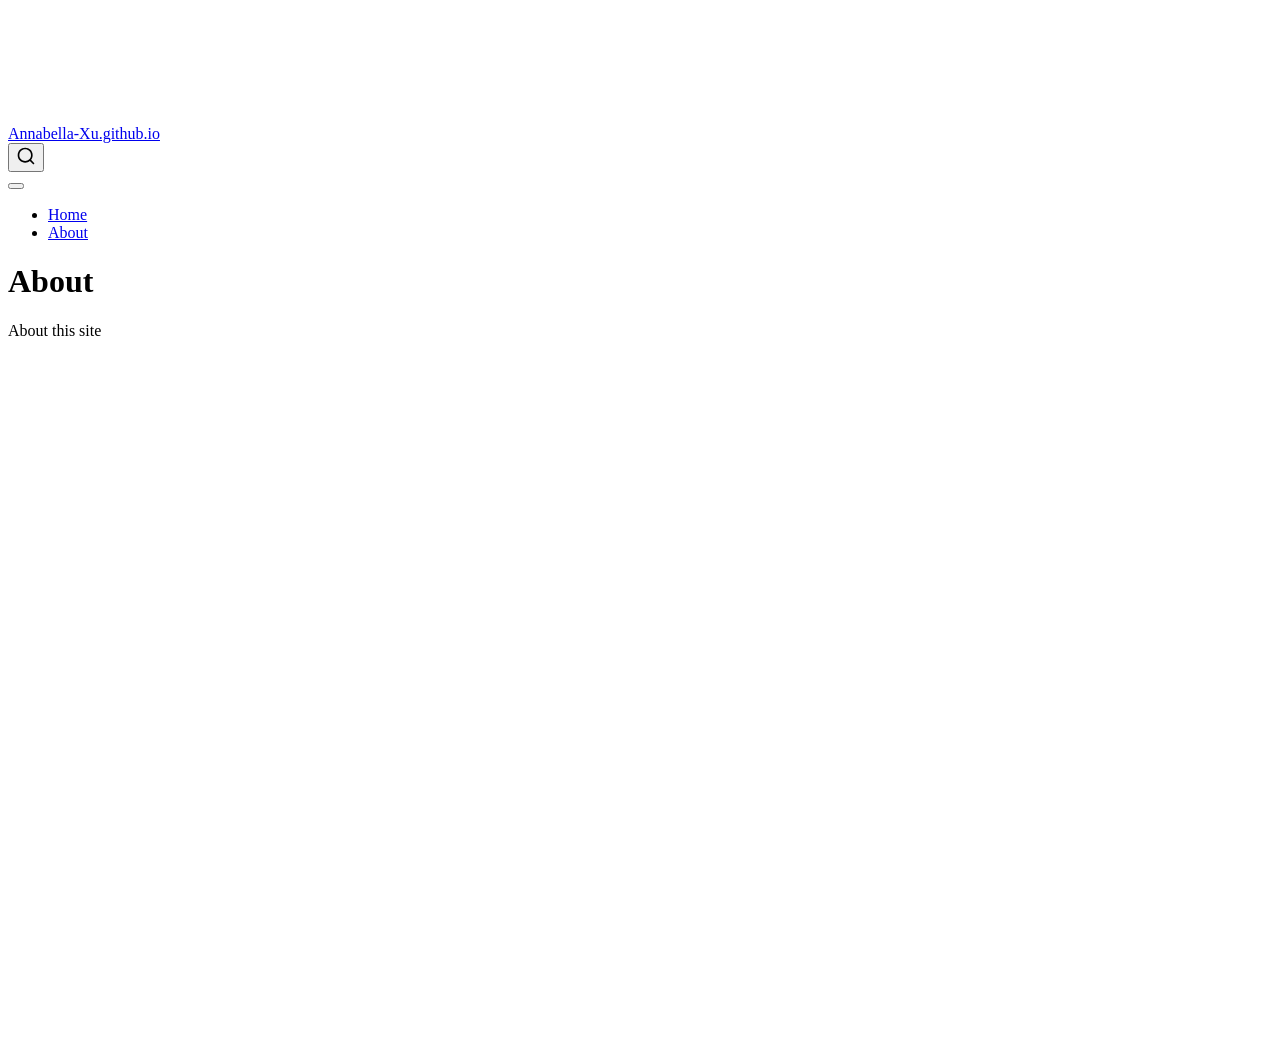
==== about.html @ e727ac93 "Built site for gh-pages" ====
<!DOCTYPE html>
<html xmlns="http://www.w3.org/1999/xhtml" lang="en" xml:lang="en"><head>

<meta charset="utf-8">
<meta name="generator" content="quarto-1.10.18">

<meta name="viewport" content="width=device-width, initial-scale=1.0, user-scalable=yes">


<title>About – Annabella-Xu.github.io</title>
<style>
/* Default styles provided by pandoc.
** See https://pandoc.org/MANUAL.html#variables-for-html for config info.
*/
span.smallcaps{font-variant: small-caps;}
div.columns{display: flex; gap: 1.5em;}
div.column{flex: auto;}
@media screen {
div.columns{gap: min(4vw, 1.5em);}
div.column{overflow-x: auto;}
}
div.hanging-indent{margin-left: 1.5em; text-indent: -1.5em;}
ul.task-list{list-style: none;}
ul.task-list li input[type="checkbox"] {
  width: 0.8em;
  margin: 0 0.8em 0.2em -1em; /* quarto-specific, see https://github.com/quarto-dev/quarto-cli/issues/4556 */ 
  vertical-align: middle;
}
</style>


<script src="site_libs/quarto-nav/quarto-nav.js"></script>
<script src="site_libs/quarto-nav/headroom.min.js"></script>
<script src="site_libs/clipboard/clipboard.min.js"></script>
<script src="site_libs/quarto-search/autocomplete.umd.js"></script>
<script src="site_libs/quarto-search/fuse.min.js"></script>
<script src="site_libs/quarto-search/quarto-search.js"></script>
<meta name="quarto:offset" content="./">
<script src="site_libs/quarto-html/quarto.js" type="module"></script>
<script src="site_libs/quarto-html/tabsets/tabsets.js" type="module"></script>
<script src="site_libs/quarto-html/popper.min.js"></script>
<script src="site_libs/quarto-html/tippy.umd.min.js"></script>
<script src="site_libs/quarto-html/anchor.min.js"></script>
<link href="site_libs/quarto-html/tippy.css" rel="stylesheet">
<link href="site_libs/quarto-html/quarto-syntax-highlighting-64a204ab8560d761af7679ceaba22944.css" rel="stylesheet" id="quarto-text-highlighting-styles">
<script src="site_libs/bootstrap/bootstrap.min.js"></script>
<link href="site_libs/bootstrap/bootstrap-icons.css" rel="stylesheet">
<link href="site_libs/bootstrap/bootstrap-445b8638c3d06994fee0907d791121c4.min.css" rel="stylesheet" append-hash="true" id="quarto-bootstrap" data-mode="light">
<script id="quarto-search-options" type="application/json">{
  "location": "navbar",
  "copy-button": false,
  "collapse-after": 3,
  "panel-placement": "end",
  "type": "overlay",
  "limit": 50,
  "keyboard-shortcut": [
    "f",
    "/",
    "s"
  ],
  "show-item-context": false,
  "language": {
    "search-no-results-text": "No results",
    "search-matching-documents-text": "matching documents",
    "search-copy-link-title": "Copy link to search",
    "search-hide-matches-text": "Hide additional matches",
    "search-more-match-text": "more match in this document",
    "search-more-matches-text": "more matches in this document",
    "search-clear-button-title": "Clear",
    "search-text-placeholder": "",
    "search-detached-cancel-button-title": "Cancel",
    "search-submit-button-title": "Submit",
    "search-label": "Search"
  }
}</script>


<link rel="stylesheet" href="styles.css">
</head>

<body class="nav-fixed quarto-light">

<div id="quarto-search-results"></div>
  <header id="quarto-header" class="headroom fixed-top">
    <nav class="navbar navbar-expand-lg " data-bs-theme="dark">
      <div class="navbar-container container-fluid">
      <div class="navbar-brand-container mx-auto">
    <a class="navbar-brand" href="./index.html">
    <span class="navbar-title">Annabella-Xu.github.io</span>
    </a>
  </div>
            <div id="quarto-search" class="" title="Search"></div>
          <button class="navbar-toggler" type="button" data-bs-toggle="collapse" data-bs-target="#navbarCollapse" aria-controls="navbarCollapse" role="menu" aria-expanded="false" aria-label="Toggle navigation" onclick="if (window.quartoToggleHeadroom) { window.quartoToggleHeadroom(); }">
  <span class="navbar-toggler-icon"></span>
</button>
          <div class="collapse navbar-collapse" id="navbarCollapse">
            <ul class="navbar-nav navbar-nav-scroll me-auto">
  <li class="nav-item">
    <a class="nav-link" href="./index.html"> 
<span class="menu-text">Home</span></a>
  </li>  
  <li class="nav-item">
    <a class="nav-link active" href="./about.html" aria-current="page"> 
<span class="menu-text">About</span></a>
  </li>  
</ul>
          </div> <!-- /navcollapse -->
            <div class="quarto-navbar-tools">
</div>
      </div> <!-- /container-fluid -->
    </nav>
</header>
<!-- content -->
<div id="quarto-content" class="quarto-container page-columns page-rows-contents page-layout-article page-navbar">
<!-- sidebar -->
<!-- margin-sidebar -->
    <div id="quarto-margin-sidebar" class="sidebar margin-sidebar zindex-bottom">
        
    </div>
<!-- main -->
<main class="content" id="quarto-document-content">

<header id="title-block-header" class="quarto-title-block default">
<div class="quarto-title">
<h1 class="title">About</h1>
</div>



<div class="quarto-title-meta">

    
  
    
  </div>
  


</header>


<p>About this site</p>



</main> <!-- /main -->
<script id="quarto-html-after-body" type="application/javascript">
  window.document.addEventListener("DOMContentLoaded", function (event) {
    const icon = "";
    const anchorJS = new window.AnchorJS();
    anchorJS.options = {
      placement: 'right',
      icon: icon
    };
    anchorJS.add('.anchored');
    const isCodeAnnotation = (el) => {
      for (const clz of el.classList) {
        if (clz.startsWith('code-annotation-')) {                     
          return true;
        }
      }
      return false;
    }
    const onCopySuccess = function(e) {
      // button target
      const button = e.trigger;
      // don't keep focus
      button.blur();
      // flash "checked"
      button.classList.add('code-copy-button-checked');
      var currentTitle = button.getAttribute("title");
      button.setAttribute("title", "Copied!");
      let tooltip;
      if (window.bootstrap) {
        button.setAttribute("data-bs-toggle", "tooltip");
        button.setAttribute("data-bs-placement", "left");
        button.setAttribute("data-bs-title", "Copied!");
        tooltip = new bootstrap.Tooltip(button, 
          { trigger: "manual", 
            customClass: "code-copy-button-tooltip",
            offset: [0, -8]});
        tooltip.show();    
      }
      setTimeout(function() {
        if (tooltip) {
          tooltip.hide();
          button.removeAttribute("data-bs-title");
          button.removeAttribute("data-bs-toggle");
          button.removeAttribute("data-bs-placement");
        }
        button.setAttribute("title", currentTitle);
        button.classList.remove('code-copy-button-checked');
      }, 1000);
      // clear code selection
      e.clearSelection();
    }
    const getTextToCopy = function(trigger) {
      const outerScaffold = trigger.parentElement.cloneNode(true);
      const codeEl = outerScaffold.querySelector('code');
      for (const childEl of codeEl.children) {
        if (isCodeAnnotation(childEl)) {
          childEl.remove();
        }
      }
      return codeEl.innerText;
    }
    const clipboard = new window.ClipboardJS('.code-copy-button:not([data-in-quarto-modal])', {
      text: getTextToCopy
    });
    clipboard.on('success', onCopySuccess);
    if (window.document.getElementById('quarto-embedded-source-code-modal')) {
      const clipboardModal = new window.ClipboardJS('.code-copy-button[data-in-quarto-modal]', {
        text: getTextToCopy,
        container: window.document.getElementById('quarto-embedded-source-code-modal')
      });
      clipboardModal.on('success', onCopySuccess);
    }
      var localhostRegex = new RegExp(/^(?:http|https):\/\/localhost\:?[0-9]*\//);
      var mailtoRegex = new RegExp(/^mailto:/);
        var filterRegex = new RegExp('/' + window.location.host + '/');
      var isInternal = (href) => {
          return filterRegex.test(href) || localhostRegex.test(href) || mailtoRegex.test(href);
      }
      // Inspect non-navigation links and adorn them if external
     var links = window.document.querySelectorAll('a[href]:not(.nav-link):not(.navbar-brand):not(.toc-action):not(.sidebar-link):not(.sidebar-item-toggle):not(.pagination-link):not(.no-external):not([aria-hidden]):not(.dropdown-item):not(.quarto-navigation-tool):not(.about-link)');
      for (var i=0; i<links.length; i++) {
        const link = links[i];
        if (!isInternal(link.href)) {
          // undo the damage that might have been done by quarto-nav.js in the case of
          // links that we want to consider external
          if (link.dataset.originalHref !== undefined) {
            link.href = link.dataset.originalHref;
          }
        }
      }
    function tippyHover(el, contentFn, onTriggerFn, onUntriggerFn) {
      const config = {
        allowHTML: true,
        maxWidth: 500,
        delay: 100,
        arrow: false,
        appendTo: function(el) {
            return el.parentElement;
        },
        interactive: true,
        interactiveBorder: 10,
        theme: 'quarto',
        placement: 'bottom-start',
      };
      if (contentFn) {
        config.content = contentFn;
      }
      if (onTriggerFn) {
        config.onTrigger = onTriggerFn;
      }
      if (onUntriggerFn) {
        config.onUntrigger = onUntriggerFn;
      }
      window.tippy(el, config); 
    }
    const noterefs = window.document.querySelectorAll('a[role="doc-noteref"]');
    for (var i=0; i<noterefs.length; i++) {
      const ref = noterefs[i];
      tippyHover(ref, function() {
        // use id or data attribute instead here
        let href = ref.getAttribute('data-footnote-href') || ref.getAttribute('href');
        try { href = new URL(href).hash; } catch {}
        const id = href.replace(/^#\/?/, "");
        const note = window.document.getElementById(id);
        if (note) {
          return note.innerHTML;
        } else {
          return "";
        }
      });
    }
    const xrefs = window.document.querySelectorAll('a.quarto-xref');
    const processXRef = (id, note) => {
      // Strip column container classes
      const stripColumnClz = (el) => {
        el.classList.remove("page-full", "page-columns");
        if (el.children) {
          for (const child of el.children) {
            stripColumnClz(child);
          }
        }
      }
      stripColumnClz(note)
      if (id === null || id.startsWith('sec-')) {
        // Special case sections, only their first couple elements
        const container = document.createElement("div");
        if (note.children && note.children.length > 2) {
          container.appendChild(note.children[0].cloneNode(true));
          for (let i = 1; i < note.children.length; i++) {
            const child = note.children[i];
            if (child.tagName === "P" && child.innerText === "") {
              continue;
            } else {
              container.appendChild(child.cloneNode(true));
              break;
            }
          }
          if (window.Quarto?.typesetMath) {
            window.Quarto.typesetMath(container);
          }
          return container.innerHTML
        } else {
          if (window.Quarto?.typesetMath) {
            window.Quarto.typesetMath(note);
          }
          return note.innerHTML;
        }
      } else {
        // Remove any anchor links if they are present
        const anchorLink = note.querySelector('a.anchorjs-link');
        if (anchorLink) {
          anchorLink.remove();
        }
        if (window.Quarto?.typesetMath) {
          window.Quarto.typesetMath(note);
        }
        if (note.classList.contains("callout")) {
          return note.outerHTML;
        } else {
          return note.innerHTML;
        }
      }
    }
    for (var i=0; i<xrefs.length; i++) {
      const xref = xrefs[i];
      tippyHover(xref, undefined, function(instance) {
        instance.disable();
        let url = xref.getAttribute('href');
        let hash = undefined; 
        if (url.startsWith('#')) {
          hash = url;
        } else {
          try { hash = new URL(url).hash; } catch {}
        }
        if (hash) {
          const id = hash.replace(/^#\/?/, "");
          const note = window.document.getElementById(id);
          if (note !== null) {
            try {
              const html = processXRef(id, note.cloneNode(true));
              instance.setContent(html);
            } finally {
              instance.enable();
              instance.show();
            }
          } else {
            // See if we can fetch this
            fetch(url.split('#')[0])
            .then(res => res.text())
            .then(html => {
              const parser = new DOMParser();
              const htmlDoc = parser.parseFromString(html, "text/html");
              const note = htmlDoc.getElementById(id);
              if (note !== null) {
                const html = processXRef(id, note);
                instance.setContent(html);
              } 
            }).finally(() => {
              instance.enable();
              instance.show();
            });
          }
        } else {
          // See if we can fetch a full url (with no hash to target)
          // This is a special case and we should probably do some content thinning / targeting
          fetch(url)
          .then(res => res.text())
          .then(html => {
            const parser = new DOMParser();
            const htmlDoc = parser.parseFromString(html, "text/html");
            const note = htmlDoc.querySelector('main.content');
            if (note !== null) {
              // This should only happen for chapter cross references
              // (since there is no id in the URL)
              // remove the first header
              if (note.children.length > 0 && note.children[0].tagName === "HEADER") {
                note.children[0].remove();
              }
              const html = processXRef(null, note);
              instance.setContent(html);
            } 
          }).finally(() => {
            instance.enable();
            instance.show();
          });
        }
      }, function(instance) {
      });
    }
        let selectedAnnoteEl;
        const selectorForAnnotation = ( cell, annotation) => {
          let cellAttr = 'data-code-cell="' + cell + '"';
          let lineAttr = 'data-code-annotation="' +  annotation + '"';
          const selector = 'span[' + cellAttr + '][' + lineAttr + ']';
          return selector;
        }
        const selectCodeLines = (annoteEl) => {
          const doc = window.document;
          const targetCell = annoteEl.getAttribute("data-target-cell");
          const targetAnnotation = annoteEl.getAttribute("data-target-annotation");
          const annoteSpan = window.document.querySelector(selectorForAnnotation(targetCell, targetAnnotation));
          const lines = annoteSpan.getAttribute("data-code-lines").split(",");
          const lineIds = lines.map((line) => {
            return targetCell + "-" + line;
          })
          let top = null;
          let height = null;
          let parent = null;
          if (lineIds.length > 0) {
              //compute the position of the single el (top and bottom and make a div)
              const el = window.document.getElementById(lineIds[0]);
              top = el.offsetTop;
              height = el.offsetHeight;
              parent = el.parentElement.parentElement;
            if (lineIds.length > 1) {
              const lastEl = window.document.getElementById(lineIds[lineIds.length - 1]);
              const bottom = lastEl.offsetTop + lastEl.offsetHeight;
              height = bottom - top;
            }
            if (top !== null && height !== null && parent !== null) {
              // cook up a div (if necessary) and position it 
              let div = window.document.getElementById("code-annotation-line-highlight");
              if (div === null) {
                div = window.document.createElement("div");
                div.setAttribute("id", "code-annotation-line-highlight");
                div.style.position = 'absolute';
                parent.appendChild(div);
              }
              div.style.top = top - 2 + "px";
              div.style.height = height + 4 + "px";
              div.style.left = 0;
              let gutterDiv = window.document.getElementById("code-annotation-line-highlight-gutter");
              if (gutterDiv === null) {
                gutterDiv = window.document.createElement("div");
                gutterDiv.setAttribute("id", "code-annotation-line-highlight-gutter");
                gutterDiv.style.position = 'absolute';
                const codeCell = window.document.getElementById(targetCell);
                const gutter = codeCell.querySelector('.code-annotation-gutter');
                gutter.appendChild(gutterDiv);
              }
              gutterDiv.style.top = top - 2 + "px";
              gutterDiv.style.height = height + 4 + "px";
            }
            selectedAnnoteEl = annoteEl;
          }
        };
        const unselectCodeLines = () => {
          const elementsIds = ["code-annotation-line-highlight", "code-annotation-line-highlight-gutter"];
          elementsIds.forEach((elId) => {
            const div = window.document.getElementById(elId);
            if (div) {
              div.remove();
            }
          });
          selectedAnnoteEl = undefined;
        };
          // Handle positioning of the toggle
      window.addEventListener(
        "resize",
        throttle(() => {
          elRect = undefined;
          if (selectedAnnoteEl) {
            selectCodeLines(selectedAnnoteEl);
          }
        }, 10)
      );
      function throttle(fn, ms) {
      let throttle = false;
      let timer;
        return (...args) => {
          if(!throttle) { // first call gets through
              fn.apply(this, args);
              throttle = true;
          } else { // all the others get throttled
              if(timer) clearTimeout(timer); // cancel #2
              timer = setTimeout(() => {
                fn.apply(this, args);
                timer = throttle = false;
              }, ms);
          }
        };
      }
        // Attach click handler to the DT
        const annoteDls = window.document.querySelectorAll('dt[data-target-cell]');
        for (const annoteDlNode of annoteDls) {
          annoteDlNode.addEventListener('click', (event) => {
            const clickedEl = event.target;
            if (clickedEl !== selectedAnnoteEl) {
              unselectCodeLines();
              const activeEl = window.document.querySelector('dt[data-target-cell].code-annotation-active');
              if (activeEl) {
                activeEl.classList.remove('code-annotation-active');
              }
              selectCodeLines(clickedEl);
              clickedEl.classList.add('code-annotation-active');
            } else {
              // Unselect the line
              unselectCodeLines();
              clickedEl.classList.remove('code-annotation-active');
            }
          });
        }
    const findCites = (el) => {
      const parentEl = el.parentElement;
      if (parentEl) {
        const cites = parentEl.dataset.cites;
        if (cites) {
          return {
            el,
            cites: cites.split(' ')
          };
        } else {
          return findCites(el.parentElement)
        }
      } else {
        return undefined;
      }
    };
    var bibliorefs = window.document.querySelectorAll('a[role="doc-biblioref"]');
    for (var i=0; i<bibliorefs.length; i++) {
      const ref = bibliorefs[i];
      const citeInfo = findCites(ref);
      if (citeInfo) {
        tippyHover(citeInfo.el, function() {
          var popup = window.document.createElement('div');
          citeInfo.cites.forEach(function(cite) {
            var citeDiv = window.document.createElement('div');
            citeDiv.classList.add('hanging-indent');
            citeDiv.classList.add('csl-entry');
            var biblioDiv = window.document.getElementById('ref-' + cite);
            if (biblioDiv) {
              citeDiv.innerHTML = biblioDiv.innerHTML;
            }
            popup.appendChild(citeDiv);
          });
          return popup.innerHTML;
        });
      }
    }
  });
  </script>
</div> <!-- /content -->




</body></html>
---- site_libs/quarto-html/tippy.css ----
.tippy-box[data-animation=fade][data-state=hidden]{opacity:0}[data-tippy-root]{max-width:calc(100vw - 10px)}.tippy-box{position:relative;background-color:#333;color:#fff;border-radius:4px;font-size:14px;line-height:1.4;white-space:normal;outline:0;transition-property:transform,visibility,opacity}.tippy-box[data-placement^=top]>.tippy-arrow{bottom:0}.tippy-box[data-placement^=top]>.tippy-arrow:before{bottom:-7px;left:0;border-width:8px 8px 0;border-top-color:initial;transform-origin:center top}.tippy-box[data-placement^=bottom]>.tippy-arrow{top:0}.tippy-box[data-placement^=bottom]>.tippy-arrow:before{top:-7px;left:0;border-width:0 8px 8px;border-bottom-color:initial;transform-origin:center bottom}.tippy-box[data-placement^=left]>.tippy-arrow{right:0}.tippy-box[data-placement^=left]>.tippy-arrow:before{border-width:8px 0 8px 8px;border-left-color:initial;right:-7px;transform-origin:center left}.tippy-box[data-placement^=right]>.tippy-arrow{left:0}.tippy-box[data-placement^=right]>.tippy-arrow:before{left:-7px;border-width:8px 8px 8px 0;border-right-color:initial;transform-origin:center right}.tippy-box[data-inertia][data-state=visible]{transition-timing-function:cubic-bezier(.54,1.5,.38,1.11)}.tippy-arrow{width:16px;height:16px;color:#333}.tippy-arrow:before{content:"";position:absolute;border-color:transparent;border-style:solid}.tippy-content{position:relative;padding:5px 9px;z-index:1}
---- site_libs/quarto-html/quarto-syntax-highlighting-64a204ab8560d761af7679ceaba22944.css ----
/* quarto syntax highlight colors */
:root {
  --quarto-hl-ot-color: #003B4F;
  --quarto-hl-at-color: #657422;
  --quarto-hl-ss-color: #20794D;
  --quarto-hl-an-color: #5E5E5E;
  --quarto-hl-fu-color: #4758AB;
  --quarto-hl-st-color: #20794D;
  --quarto-hl-cf-color: #003B4F;
  --quarto-hl-op-color: #5E5E5E;
  --quarto-hl-er-color: #AD0000;
  --quarto-hl-bn-color: #AD0000;
  --quarto-hl-al-color: #AD0000;
  --quarto-hl-va-color: #111111;
  --quarto-hl-bu-color: inherit;
  --quarto-hl-ex-color: inherit;
  --quarto-hl-pp-color: #AD0000;
  --quarto-hl-in-color: #5E5E5E;
  --quarto-hl-vs-color: #20794D;
  --quarto-hl-wa-color: #5E5E5E;
  --quarto-hl-do-color: #5E5E5E;
  --quarto-hl-im-color: #00769E;
  --quarto-hl-ch-color: #20794D;
  --quarto-hl-dt-color: #AD0000;
  --quarto-hl-fl-color: #AD0000;
  --quarto-hl-co-color: #5E5E5E;
  --quarto-hl-cv-color: #5E5E5E;
  --quarto-hl-cn-color: #8f5902;
  --quarto-hl-sc-color: #5E5E5E;
  --quarto-hl-dv-color: #AD0000;
  --quarto-hl-kw-color: #003B4F;
}

/* other quarto variables */
:root {
  --quarto-font-monospace: SFMono-Regular, Menlo, Monaco, Consolas, "Liberation Mono", "Courier New", monospace;
}

/* syntax highlight based on Pandoc's rules */
pre > code.sourceCode > span {
  color: #003B4F;
}

code.sourceCode > span {
  color: #003B4F;
}

div.sourceCode,
div.sourceCode pre.sourceCode {
  color: #003B4F;
}

/* Normal */
code span {
  color: #003B4F;
}

/* Alert */
code span.al {
  color: #AD0000;
  font-style: inherit;
}

/* Annotation */
code span.an {
  color: #5E5E5E;
  font-style: inherit;
}

/* Attribute */
code span.at {
  color: #657422;
  font-style: inherit;
}

/* BaseN */
code span.bn {
  color: #AD0000;
  font-style: inherit;
}

/* BuiltIn */
code span.bu {
  font-style: inherit;
}

/* ControlFlow */
code span.cf {
  color: #003B4F;
  font-weight: bold;
  font-style: inherit;
}

/* Char */
code span.ch {
  color: #20794D;
  font-style: inherit;
}

/* Constant */
code span.cn {
  color: #8f5902;
  font-style: inherit;
}

/* Comment */
code span.co {
  color: #5E5E5E;
  font-style: inherit;
}

/* CommentVar */
code span.cv {
  color: #5E5E5E;
  font-style: italic;
}

/* Documentation */
code span.do {
  color: #5E5E5E;
  font-style: italic;
}

/* DataType */
code span.dt {
  color: #AD0000;
  font-style: inherit;
}

/* DecVal */
code span.dv {
  color: #AD0000;
  font-style: inherit;
}

/* Error */
code span.er {
  color: #AD0000;
  font-style: inherit;
}

/* Extension */
code span.ex {
  font-style: inherit;
}

/* Float */
code span.fl {
  color: #AD0000;
  font-style: inherit;
}

/* Function */
code span.fu {
  color: #4758AB;
  font-style: inherit;
}

/* Import */
code span.im {
  color: #00769E;
  font-style: inherit;
}

/* Information */
code span.in {
  color: #5E5E5E;
  font-style: inherit;
}

/* Keyword */
code span.kw {
  color: #003B4F;
  font-weight: bold;
  font-style: inherit;
}

/* Operator */
code span.op {
  color: #5E5E5E;
  font-style: inherit;
}

/* Other */
code span.ot {
  color: #003B4F;
  font-style: inherit;
}

/* Preprocessor */
code span.pp {
  color: #AD0000;
  font-style: inherit;
}

/* SpecialChar */
code span.sc {
  color: #5E5E5E;
  font-style: inherit;
}

/* SpecialString */
code span.ss {
  color: #20794D;
  font-style: inherit;
}

/* String */
code span.st {
  color: #20794D;
  font-style: inherit;
}

/* Variable */
code span.va {
  color: #111111;
  font-style: inherit;
}

/* VerbatimString */
code span.vs {
  color: #20794D;
  font-style: inherit;
}

/* Warning */
code span.wa {
  color: #5E5E5E;
  font-style: italic;
}

.prevent-inlining {
  content: "</";
}

/*# sourceMappingURL=9d8d5bb603a83b8298b89080a598c93b.css.map */
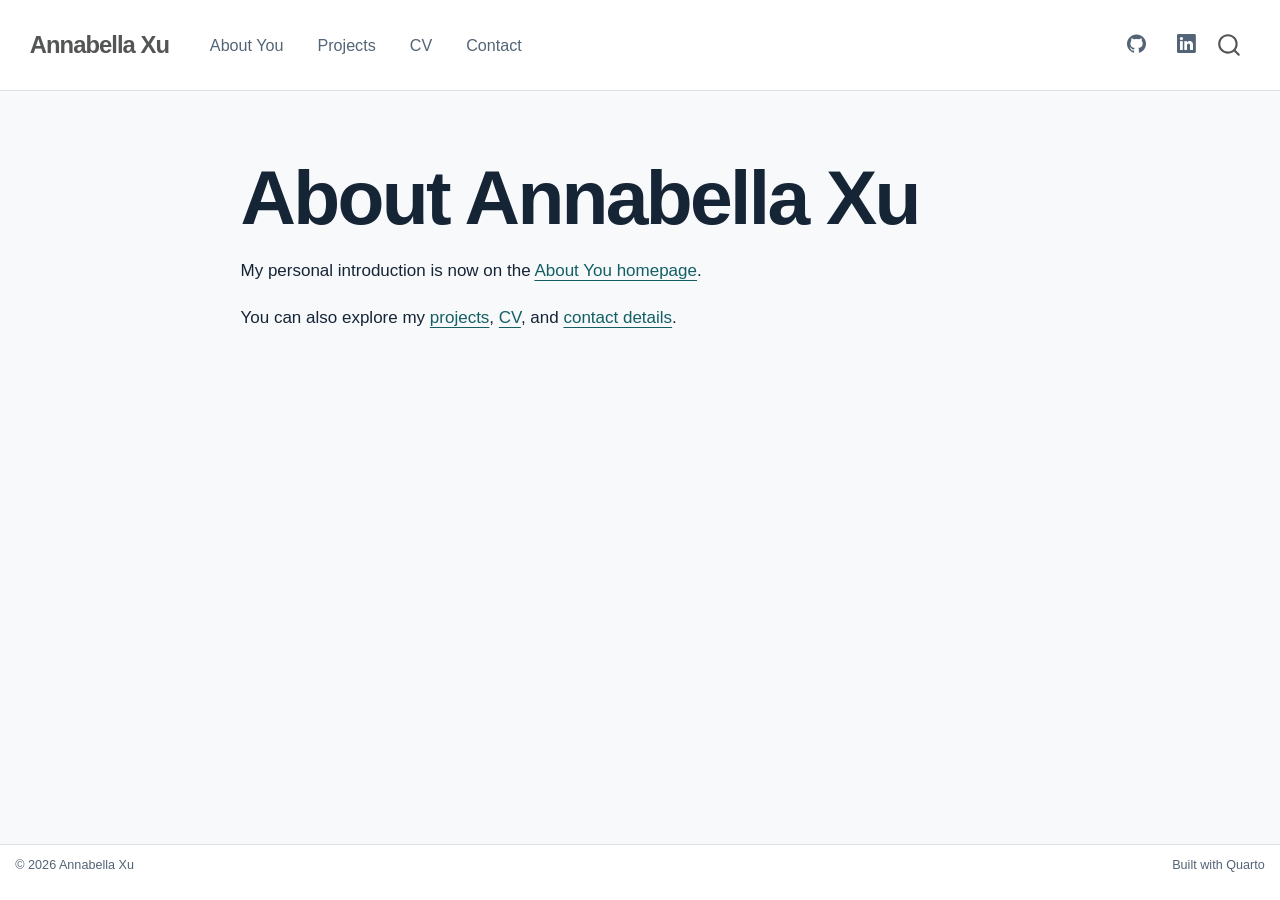
==== commit 3847edea: "Built site for gh-pages" ====
--- a/about.html
+++ b/about.html
@@ -2,12 +2,12 @@
 <html xmlns="http://www.w3.org/1999/xhtml" lang="en" xml:lang="en"><head>
 
 <meta charset="utf-8">
-<meta name="generator" content="quarto-1.10.18">
+<meta name="generator" content="quarto-1.11.9">
 
 <meta name="viewport" content="width=device-width, initial-scale=1.0, user-scalable=yes">
 
 
-<title>About – Annabella-Xu.github.io</title>
+<title>About Annabella Xu – Annabella Xu</title>
 <style>
 /* Default styles provided by pandoc.
 ** See https://pandoc.org/MANUAL.html#variables-for-html for config info.
@@ -38,14 +38,14 @@
 <meta name="quarto:offset" content="./">
 <script src="site_libs/quarto-html/quarto.js" type="module"></script>
 <script src="site_libs/quarto-html/tabsets/tabsets.js" type="module"></script>
+<script src="site_libs/quarto-html/scrollable-regions/scrollable-regions.js" type="module"></script>
 <script src="site_libs/quarto-html/popper.min.js"></script>
 <script src="site_libs/quarto-html/tippy.umd.min.js"></script>
-<script src="site_libs/quarto-html/anchor.min.js"></script>
 <link href="site_libs/quarto-html/tippy.css" rel="stylesheet">
-<link href="site_libs/quarto-html/quarto-syntax-highlighting-64a204ab8560d761af7679ceaba22944.css" rel="stylesheet" id="quarto-text-highlighting-styles">
+<link href="site_libs/quarto-html/quarto-syntax-highlighting-63b5708e65d6cd79cd7618c58d0c21e7.css" rel="stylesheet" id="quarto-text-highlighting-styles">
 <script src="site_libs/bootstrap/bootstrap.min.js"></script>
 <link href="site_libs/bootstrap/bootstrap-icons.css" rel="stylesheet">
-<link href="site_libs/bootstrap/bootstrap-445b8638c3d06994fee0907d791121c4.min.css" rel="stylesheet" append-hash="true" id="quarto-bootstrap" data-mode="light">
+<link href="site_libs/bootstrap/bootstrap-55dafd1c916ec4cb4cdcca3101f4691d.min.css" rel="stylesheet" append-hash="true" id="quarto-bootstrap" data-mode="light">
 <script id="quarto-search-options" type="application/json">{
   "location": "navbar",
   "copy-button": false,
@@ -78,35 +78,55 @@
 <link rel="stylesheet" href="styles.css">
 </head>
 
-<body class="nav-fixed quarto-light">
+<body class="nav-fixed fullcontent quarto-light"><a id="quarto-skip-link" class="visually-hidden-focusable" href="#quarto-document-content">Skip to main content</a>
 
 <div id="quarto-search-results"></div>
   <header id="quarto-header" class="headroom fixed-top">
-    <nav class="navbar navbar-expand-lg " data-bs-theme="dark">
+    <nav class="navbar navbar-expand-lg " data-bs-theme="dark" aria-label="Site">
       <div class="navbar-container container-fluid">
       <div class="navbar-brand-container mx-auto">
     <a class="navbar-brand" href="./index.html">
-    <span class="navbar-title">Annabella-Xu.github.io</span>
+    <span class="navbar-title">Annabella Xu</span>
     </a>
   </div>
-            <div id="quarto-search" class="" title="Search"></div>
-          <button class="navbar-toggler" type="button" data-bs-toggle="collapse" data-bs-target="#navbarCollapse" aria-controls="navbarCollapse" role="menu" aria-expanded="false" aria-label="Toggle navigation" onclick="if (window.quartoToggleHeadroom) { window.quartoToggleHeadroom(); }">
+          <button class="navbar-toggler" type="button" data-bs-toggle="collapse" data-bs-target="#navbarCollapse" aria-controls="navbarCollapse" aria-expanded="false" aria-label="Toggle navigation" onclick="if (window.quartoToggleHeadroom) { window.quartoToggleHeadroom(); }">
   <span class="navbar-toggler-icon"></span>
 </button>
           <div class="collapse navbar-collapse" id="navbarCollapse">
             <ul class="navbar-nav navbar-nav-scroll me-auto">
   <li class="nav-item">
     <a class="nav-link" href="./index.html"> 
-<span class="menu-text">Home</span></a>
+<span class="menu-text">About You</span></a>
   </li>  
   <li class="nav-item">
-    <a class="nav-link active" href="./about.html" aria-current="page"> 
-<span class="menu-text">About</span></a>
+    <a class="nav-link" href="./projects.html"> 
+<span class="menu-text">Projects</span></a>
+  </li>  
+  <li class="nav-item">
+    <a class="nav-link" href="./cv.html"> 
+<span class="menu-text">CV</span></a>
+  </li>  
+  <li class="nav-item">
+    <a class="nav-link" href="./contact.html"> 
+<span class="menu-text">Contact</span></a>
+  </li>  
+</ul>
+            <ul class="navbar-nav navbar-nav-scroll ms-auto">
+  <li class="nav-item compact">
+    <a class="nav-link" href="https://github.com/Annabella-Xu"> <i class="bi bi-github" role="img" aria-label="GitHub profile">
+</i> 
+<span class="menu-text"></span></a>
+  </li>  
+  <li class="nav-item compact">
+    <a class="nav-link" href="https://www.linkedin.com/in/annabella-xu-118167278/"> <i class="bi bi-linkedin" role="img" aria-label="LinkedIn profile">
+</i> 
+<span class="menu-text"></span></a>
   </li>  
 </ul>
           </div> <!-- /navcollapse -->
             <div class="quarto-navbar-tools">
 </div>
+            <div id="quarto-search" class="" title="Search"></div>
       </div> <!-- /container-fluid -->
     </nav>
 </header>
@@ -114,45 +134,27 @@
 <div id="quarto-content" class="quarto-container page-columns page-rows-contents page-layout-article page-navbar">
 <!-- sidebar -->
 <!-- margin-sidebar -->
-    <div id="quarto-margin-sidebar" class="sidebar margin-sidebar zindex-bottom">
-        
-    </div>
+    
 <!-- main -->
-<main class="content" id="quarto-document-content">
-
-<header id="title-block-header" class="quarto-title-block default">
-<div class="quarto-title">
-<h1 class="title">About</h1>
-</div>
-
-
-
-<div class="quarto-title-meta">
-
-    
-  
-    
-  </div>
-  
+<main class="content" id="quarto-document-content" tabindex="-1"><header id="title-block-header" class="quarto-title-block"><h1 class="title display-7">About Annabella Xu</h1></header>
+
+<header id="title-block-header">
 
 
 </header>
 
 
-<p>About this site</p>
-
-
+<section id="about-annabella-xu" class="level1">
+<h1>About Annabella Xu</h1>
+<p>My personal introduction is now on the <a href="./index.html">About You homepage</a>.</p>
+<p>You can also explore my <a href="./projects.html">projects</a>, <a href="./cv.html">CV</a>, and <a href="./contact.html">contact details</a>.</p>
+
+
+</section>
 
 </main> <!-- /main -->
 <script id="quarto-html-after-body" type="application/javascript">
   window.document.addEventListener("DOMContentLoaded", function (event) {
-    const icon = "";
-    const anchorJS = new window.AnchorJS();
-    anchorJS.options = {
-      placement: 'right',
-      icon: icon
-    };
-    anchorJS.add('.anchored');
     const isCodeAnnotation = (el) => {
       for (const clz of el.classList) {
         if (clz.startsWith('code-annotation-')) {                     
@@ -217,12 +219,31 @@
     }
       var localhostRegex = new RegExp(/^(?:http|https):\/\/localhost\:?[0-9]*\//);
       var mailtoRegex = new RegExp(/^mailto:/);
-        var filterRegex = new RegExp('/' + window.location.host + '/');
+        var filterRegex = new RegExp("https:\/\/Annabella-Xu\.github\.io");
+      const newWindowLabel = "(opens in a new tab)";
+      const newWindowNoteId = "quarto-ext-newwindow-label";
+      // Links reference one hidden label through aria-describedby, so the
+      // announcement never changes their accessible name.
+      var describeNewWindow = (link) => {
+        if (!window.document.getElementById(newWindowNoteId)) {
+          var newWindowNote = window.document.createElement("span");
+          newWindowNote.id = newWindowNoteId;
+          newWindowNote.hidden = true;
+          newWindowNote.textContent = newWindowLabel;
+          window.document.body.appendChild(newWindowNote);
+        }
+        var describedBy = (link.getAttribute("aria-describedby") || "").split(/\s+/).filter(Boolean);
+        if (!describedBy.includes(newWindowNoteId)) {
+          describedBy.push(newWindowNoteId);
+          link.setAttribute("aria-describedby", describedBy.join(" "));
+        }
+      }
       var isInternal = (href) => {
           return filterRegex.test(href) || localhostRegex.test(href) || mailtoRegex.test(href);
       }
       // Inspect non-navigation links and adorn them if external
-     var links = window.document.querySelectorAll('a[href]:not(.nav-link):not(.navbar-brand):not(.toc-action):not(.sidebar-link):not(.sidebar-item-toggle):not(.pagination-link):not(.no-external):not([aria-hidden]):not(.dropdown-item):not(.quarto-navigation-tool):not(.about-link)');
+      window.quartoDecorateExternalLinks = function (root) {
+     var links = (root || window.document).querySelectorAll('a[href]:not(.nav-link):not(.navbar-brand):not(.toc-action):not(.sidebar-link):not(.sidebar-item-toggle):not(.pagination-link):not(.no-external):not([aria-hidden]):not(.dropdown-item):not(.quarto-navigation-tool):not(.about-link)');
       for (var i=0; i<links.length; i++) {
         const link = links[i];
         if (!isInternal(link.href)) {
@@ -231,8 +252,75 @@
           if (link.dataset.originalHref !== undefined) {
             link.href = link.dataset.originalHref;
           }
-        }
-      }
+            // target, if specified
+            link.setAttribute("target", "_blank");
+            if (link.getAttribute("rel") === null) {
+              link.setAttribute("rel", "noopener");
+            }
+            describeNewWindow(link);
+          if (!link.classList.contains('no-external-icon')) {
+          }
+        }
+      }
+      };
+      window.quartoDecorateExternalLinks(window.document);
+    // Esc closes the popup (WCAG 1.4.13) and focus leaving both trigger and
+    // popup closes it (WCAG 2.4.11); tippy handles neither for interactive popups.
+    const hideOnEscAndFocusOut = {
+      name: 'hideOnEscAndFocusOut',
+      defaultValue: true,
+      fn(instance) {
+        const dismiss = () => {
+          // A show scheduled by the trigger delay would otherwise reopen it
+          instance.clearDelayTimeouts();
+          instance.hide();
+        };
+        const onKeyDown = (event) => {
+          if (event.key !== 'Escape') {
+            return;
+          }
+          // Keep Esc from also reaching page handlers (e.g. reveal.js overview),
+          // except an open reveal.js slide menu, which Esc should close too.
+          // The menu handles keys only when its keyboard option is on.
+          const menuHandlesEsc = window.Reveal?.getPlugin?.('menu')?.isOpen() &&
+            window.Reveal.getConfig().menu?.keyboard !== false;
+          if (!menuHandlesEsc) {
+            event.stopPropagation();
+          }
+          if (instance.popper.contains(window.document.activeElement)) {
+            // Disabled while refocusing so the focus trigger does not reopen it
+            instance.disable();
+            instance.reference.focus();
+            instance.enable();
+          }
+          dismiss();
+        };
+        const onFocusOut = (event) => {
+          const target = event.relatedTarget;
+          if (target && !instance.reference.contains(target) &&
+              !instance.popper.contains(target)) {
+            dismiss();
+          }
+        };
+        // On the trigger too: a click trigger (code-annotations: select) has no
+        // blur handling. Attached for the instance's lifetime so leaving the
+        // trigger also cancels a show still pending on the trigger delay.
+        instance.reference.addEventListener('focusout', onFocusOut);
+        return {
+          onShow() {
+            window.document.addEventListener('keydown', onKeyDown, true);
+            instance.popper.addEventListener('focusout', onFocusOut);
+          },
+          onHide() {
+            window.document.removeEventListener('keydown', onKeyDown, true);
+            instance.popper.removeEventListener('focusout', onFocusOut);
+          },
+          onDestroy() {
+            instance.reference.removeEventListener('focusout', onFocusOut);
+          },
+        };
+      },
+    };
     function tippyHover(el, contentFn, onTriggerFn, onUntriggerFn) {
       const config = {
         allowHTML: true,
@@ -246,6 +334,7 @@
         interactiveBorder: 10,
         theme: 'quarto',
         placement: 'bottom-start',
+        plugins: [hideOnEscAndFocusOut],
       };
       if (contentFn) {
         config.content = contentFn;
@@ -408,44 +497,54 @@
           const lineIds = lines.map((line) => {
             return targetCell + "-" + line;
           })
-          let top = null;
-          let height = null;
-          let parent = null;
+          // Each band is positioned against its own containing block, which is
+          // not the offsetParent of the lines, so place it from client rects.
+          const placeBand = (band, firstEl, lastEl, codeBlock) => {
+            const container = band.offsetParent;
+            if (container === null) {
+              return;
+            }
+            const containerRect = container.getBoundingClientRect();
+            // Reveal.js scales slides with a transform, so convert client
+            // pixels back to the CSS pixels of the container.
+            const scale = containerRect.height / container.offsetHeight || 1;
+            const firstRect = firstEl.getBoundingClientRect();
+            const lastRect = lastEl.getBoundingClientRect();
+            const top = (firstRect.top - containerRect.top) / scale - container.clientTop + container.scrollTop;
+            const height = (lastRect.bottom - firstRect.top) / scale;
+            band.style.top = top - 2 + "px";
+            band.style.height = height + 4 + "px";
+            if (codeBlock) {
+              // Without the copy button wrapper, the containing block is wider
+              // than the code block, so span the code block explicitly.
+              const blockRect = codeBlock.getBoundingClientRect();
+              band.style.left = (blockRect.left - containerRect.left) / scale - container.clientLeft + container.scrollLeft + "px";
+              band.style.width = blockRect.width / scale + "px";
+            }
+          };
           if (lineIds.length > 0) {
-              //compute the position of the single el (top and bottom and make a div)
-              const el = window.document.getElementById(lineIds[0]);
-              top = el.offsetTop;
-              height = el.offsetHeight;
-              parent = el.parentElement.parentElement;
-            if (lineIds.length > 1) {
-              const lastEl = window.document.getElementById(lineIds[lineIds.length - 1]);
-              const bottom = lastEl.offsetTop + lastEl.offsetHeight;
-              height = bottom - top;
-            }
-            if (top !== null && height !== null && parent !== null) {
-              // cook up a div (if necessary) and position it 
-              let div = window.document.getElementById("code-annotation-line-highlight");
-              if (div === null) {
-                div = window.document.createElement("div");
-                div.setAttribute("id", "code-annotation-line-highlight");
-                div.style.position = 'absolute';
-                parent.appendChild(div);
-              }
-              div.style.top = top - 2 + "px";
-              div.style.height = height + 4 + "px";
-              div.style.left = 0;
-              let gutterDiv = window.document.getElementById("code-annotation-line-highlight-gutter");
-              if (gutterDiv === null) {
-                gutterDiv = window.document.createElement("div");
-                gutterDiv.setAttribute("id", "code-annotation-line-highlight-gutter");
-                gutterDiv.style.position = 'absolute';
-                const codeCell = window.document.getElementById(targetCell);
-                const gutter = codeCell.querySelector('.code-annotation-gutter');
-                gutter.appendChild(gutterDiv);
-              }
-              gutterDiv.style.top = top - 2 + "px";
-              gutterDiv.style.height = height + 4 + "px";
-            }
+            const el = window.document.getElementById(lineIds[0]);
+            const lastEl = window.document.getElementById(lineIds[lineIds.length - 1]);
+            const parent = el.parentElement.parentElement;
+            // cook up a div (if necessary) and position it
+            let div = window.document.getElementById("code-annotation-line-highlight");
+            if (div === null) {
+              div = window.document.createElement("div");
+              div.setAttribute("id", "code-annotation-line-highlight");
+              div.style.position = 'absolute';
+              parent.appendChild(div);
+            }
+            placeBand(div, el, lastEl, parent.closest("div.sourceCode") || parent);
+            let gutterDiv = window.document.getElementById("code-annotation-line-highlight-gutter");
+            if (gutterDiv === null) {
+              gutterDiv = window.document.createElement("div");
+              gutterDiv.setAttribute("id", "code-annotation-line-highlight-gutter");
+              gutterDiv.style.position = 'absolute';
+              const codeCell = window.document.getElementById(targetCell);
+              const gutter = codeCell.querySelector('.code-annotation-gutter');
+              gutter.appendChild(gutterDiv);
+            }
+            placeBand(gutterDiv, el, lastEl);
             selectedAnnoteEl = annoteEl;
           }
         };
@@ -544,7 +643,23 @@
     }
   });
   </script>
+  <script type="application/javascript">
+  window.quartoScrollableRegionsLabels = {"code":"Scrollable code","output":"Scrollable output"};
+  </script>
 </div> <!-- /content -->
+<footer class="footer">
+  <div class="nav-footer">
+    <div class="nav-footer-left">
+<p>© 2026 Annabella Xu</p>
+</div>   
+    <div class="nav-footer-center">
+      &nbsp;
+    </div>
+    <div class="nav-footer-right">
+<p>Built with Quarto</p>
+</div>
+  </div>
+</footer>
 
 
 
--- a/site_libs/quarto-html/quarto-syntax-highlighting-63b5708e65d6cd79cd7618c58d0c21e7.css
+++ b/site_libs/quarto-html/quarto-syntax-highlighting-63b5708e65d6cd79cd7618c58d0c21e7.css
@@ -0,0 +1,236 @@
+/* quarto syntax highlight colors */
+:root {
+  --quarto-hl-ot-color: #003B4F;
+  --quarto-hl-at-color: #657422;
+  --quarto-hl-ss-color: #20794D;
+  --quarto-hl-an-color: #5E5E5E;
+  --quarto-hl-fu-color: #4758AB;
+  --quarto-hl-st-color: #20794D;
+  --quarto-hl-cf-color: #003B4F;
+  --quarto-hl-op-color: #5E5E5E;
+  --quarto-hl-er-color: #AD0000;
+  --quarto-hl-bn-color: #AD0000;
+  --quarto-hl-al-color: #AD0000;
+  --quarto-hl-va-color: #111111;
+  --quarto-hl-bu-color: inherit;
+  --quarto-hl-ex-color: inherit;
+  --quarto-hl-pp-color: #AD0000;
+  --quarto-hl-in-color: #5E5E5E;
+  --quarto-hl-vs-color: #20794D;
+  --quarto-hl-wa-color: #5E5E5E;
+  --quarto-hl-do-color: #5E5E5E;
+  --quarto-hl-im-color: #00769E;
+  --quarto-hl-ch-color: #20794D;
+  --quarto-hl-dt-color: #AD0000;
+  --quarto-hl-fl-color: #AD0000;
+  --quarto-hl-co-color: #5E5E5E;
+  --quarto-hl-cv-color: #5E5E5E;
+  --quarto-hl-cn-color: #8f5902;
+  --quarto-hl-sc-color: #5E5E5E;
+  --quarto-hl-dv-color: #AD0000;
+  --quarto-hl-kw-color: #003B4F;
+}
+
+/* other quarto variables */
+:root {
+  --quarto-font-monospace: SFMono-Regular, Menlo, Monaco, Consolas, "Liberation Mono", "Courier New", monospace;
+}
+
+/* syntax highlight based on Pandoc's rules */
+pre > code.sourceCode > span {
+  color: #003B4F;
+}
+
+code.sourceCode > span {
+  color: #003B4F;
+}
+
+div.sourceCode,
+div.sourceCode pre.sourceCode {
+  color: #003B4F;
+}
+
+/* Normal */
+code span {
+  color: #003B4F;
+}
+
+/* Alert */
+code span.al {
+  color: #AD0000;
+  font-style: inherit;
+}
+
+/* Annotation */
+code span.an {
+  color: #5E5E5E;
+  font-style: inherit;
+}
+
+/* Attribute */
+code span.at {
+  color: #657422;
+  font-style: inherit;
+}
+
+/* BaseN */
+code span.bn {
+  color: #AD0000;
+  font-style: inherit;
+}
+
+/* BuiltIn */
+code span.bu {
+  font-style: inherit;
+}
+
+/* ControlFlow */
+code span.cf {
+  color: #003B4F;
+  font-weight: bold;
+  font-style: inherit;
+}
+
+/* Char */
+code span.ch {
+  color: #20794D;
+  font-style: inherit;
+}
+
+/* Constant */
+code span.cn {
+  color: #8f5902;
+  font-style: inherit;
+}
+
+/* Comment */
+code span.co {
+  color: #5E5E5E;
+  font-style: inherit;
+}
+
+/* CommentVar */
+code span.cv {
+  color: #5E5E5E;
+  font-style: italic;
+}
+
+/* Documentation */
+code span.do {
+  color: #5E5E5E;
+  font-style: italic;
+}
+
+/* DataType */
+code span.dt {
+  color: #AD0000;
+  font-style: inherit;
+}
+
+/* DecVal */
+code span.dv {
+  color: #AD0000;
+  font-style: inherit;
+}
+
+/* Error */
+code span.er {
+  color: #AD0000;
+  font-style: inherit;
+}
+
+/* Extension */
+code span.ex {
+  font-style: inherit;
+}
+
+/* Float */
+code span.fl {
+  color: #AD0000;
+  font-style: inherit;
+}
+
+/* Function */
+code span.fu {
+  color: #4758AB;
+  font-style: inherit;
+}
+
+/* Import */
+code span.im {
+  color: #00769E;
+  font-style: inherit;
+}
+
+/* Information */
+code span.in {
+  color: #5E5E5E;
+  font-style: inherit;
+}
+
+/* Keyword */
+code span.kw {
+  color: #003B4F;
+  font-weight: bold;
+  font-style: inherit;
+}
+
+/* Operator */
+code span.op {
+  color: #5E5E5E;
+  font-style: inherit;
+}
+
+/* Other */
+code span.ot {
+  color: #003B4F;
+  font-style: inherit;
+}
+
+/* Preprocessor */
+code span.pp {
+  color: #AD0000;
+  font-style: inherit;
+}
+
+/* SpecialChar */
+code span.sc {
+  color: #5E5E5E;
+  font-style: inherit;
+}
+
+/* SpecialString */
+code span.ss {
+  color: #20794D;
+  font-style: inherit;
+}
+
+/* String */
+code span.st {
+  color: #20794D;
+  font-style: inherit;
+}
+
+/* Variable */
+code span.va {
+  color: #111111;
+  font-style: inherit;
+}
+
+/* VerbatimString */
+code span.vs {
+  color: #20794D;
+  font-style: inherit;
+}
+
+/* Warning */
+code span.wa {
+  color: #5E5E5E;
+  font-style: italic;
+}
+
+.prevent-inlining {
+  content: "</";
+}
+
+/*# sourceMappingURL=054cc16b9e9817627be6994582d2ffb5.css.map */
--- a/styles.css
+++ b/styles.css
@@ -0,0 +1,78 @@
+:root{--ink:#162536;--muted:#536476;--accent:#135f64;--paper:#f7f9fb;--line:#dbe3e9;--soft:#e6f2f0}
+html{scroll-behavior:smooth}
+body{font-family:Inter,-apple-system,BlinkMacSystemFont,"Segoe UI",sans-serif;color:var(--ink);background:var(--paper);font-size:17px;line-height:1.75}
+.navbar{background:#fff;border-bottom:1px solid var(--line);padding:1.1rem 0}
+.navbar-brand{font-weight:750;letter-spacing:-.04em;font-size:1.4rem}
+.navbar-nav .nav-link{font-size:.95rem;color:var(--muted);margin-left:.8rem}
+.navbar-nav .nav-link.active{color:var(--accent);font-weight:700}
+#quarto-content{max-width:1160px;margin:auto}
+main.content{padding-top:3.5rem;padding-bottom:4rem}
+h1,h2,h3{font-weight:700;letter-spacing:-.035em;color:var(--ink)}
+h1{font-size:clamp(2.7rem,6vw,4.8rem);line-height:1.08}
+h2{border:0;margin-top:2.7rem;font-size:2rem}
+h3{font-size:1.3rem;margin-top:1.7rem}
+a{color:var(--accent);text-underline-offset:4px}
+a:hover{color:#093d42}
+.eyebrow{font-size:.83rem;font-weight:700;letter-spacing:.13em;text-transform:uppercase;color:var(--accent);margin-bottom:1.2rem}
+.hero{display:grid;grid-template-columns:1.35fr 1fr;gap:4rem;align-items:center;padding:.7rem 0 3rem}
+.hero h1{margin-bottom:1.8rem}
+.lead{font-size:1.18rem;color:var(--muted);max-width:620px}
+.hero-art{background:#123e49;border-radius:4px;padding:2rem;box-shadow:16px 16px 0 #e1ecef}
+.hero-art img{display:block;width:100%;height:auto}
+.hero-caption{font-size:.85rem;color:#d6e6e8;margin:1rem 0 0}
+.actions{display:flex;gap:1rem;flex-wrap:wrap;margin:1.8rem 0}
+.portfolio-button{display:inline-block;text-decoration:none!important;background:var(--accent);color:white!important;border:1px solid var(--accent);border-radius:3px;padding:.65rem 1.25rem;font-weight:600;font-size:.94rem}
+.portfolio-button:hover{background:#0d474c}
+.portfolio-button.secondary{background:transparent;color:var(--accent)!important}
+.intro-band{display:grid;grid-template-columns:repeat(3,1fr);border-top:1px solid var(--line);border-bottom:1px solid var(--line);padding:1.6rem 0;gap:2rem}
+.intro-band strong{display:block;font-size:1.05rem}
+.intro-band p{font-size:.95rem;color:var(--muted);margin-bottom:0}
+.two-column{display:grid;grid-template-columns:1fr 1fr;gap:3rem}
+.tag-list{display:flex;flex-wrap:wrap;gap:.5rem;margin:1rem 0}
+.tag{background:var(--soft);color:#204f51;padding:.25rem .7rem;border-radius:3px;font-size:.85rem}
+.section-heading{max-width:720px;margin-bottom:2rem}
+.section-heading p{color:var(--muted)}
+.project{padding:2rem 0 2.8rem;border-bottom:1px solid var(--line);display:grid;grid-template-columns:1fr 1.55fr;gap:2.8rem;scroll-margin-top:5rem}
+.project-visual{display:flex;align-items:center;background:#e9eff4;border-radius:4px;padding:1.6rem;min-height:230px}
+.project-visual img{width:100%;height:auto}
+.project h2{margin-top:0;font-size:1.65rem}
+.project p{margin-bottom:.85rem}
+.project-meta{font-size:.87rem;color:var(--muted)}
+.project ul{padding-left:1.25rem}
+.metric{font-size:2.6rem;font-weight:700;line-height:1.1;color:var(--accent)}
+.metric-label{font-size:.85rem;color:var(--muted)}
+.metrics{display:flex;gap:2rem;margin:1rem 0}
+.timeline{padding:0 0 1.4rem 1.5rem;border-left:2px solid var(--line);margin-left:.2rem}
+.timeline h3{margin-top:0}
+.timeline p{margin-bottom:.5rem}
+.timeline .date{font-size:.88rem;color:var(--muted)}
+.contact-panel{background:#fff;border:1px solid var(--line);border-radius:4px;padding:2rem;margin-top:2rem}
+.contact-panel a{overflow-wrap:anywhere}
+.page-intro{max-width:760px;color:var(--muted);font-size:1.1rem}
+.nav-footer{border-top:1px solid var(--line);background:#fff;color:var(--muted);font-size:.9rem}
+.resume-note{font-size:.9rem;color:var(--muted)}
+:focus-visible{outline:3px solid #b77a18;outline-offset:4px}
+@media(max-width:767px){main.content{padding-top:2rem}
+.hero,.project,.two-column{grid-template-columns:1fr;gap:1.6rem}
+.hero{padding-bottom:2rem}
+.hero-art{max-width:420px;margin-right:1rem}
+.intro-band{grid-template-columns:1fr;gap:1.2rem}
+.project{padding:1.7rem 0 2rem}
+.project-visual{min-height:180px}
+.metrics{gap:1.4rem}
+.contact-panel{padding:1.3rem}
+h1{font-size:2.8rem}
+.navbar-nav .nav-link{margin-left:0}
+}
+@media(prefers-reduced-motion:reduce){html{scroll-behavior:auto}
+}
+@media print{.navbar,.nav-footer,.actions{display:none}
+.hero,.project{display:block}
+.hero-art{max-width:300px;box-shadow:none}
+.project{break-inside:avoid}
+body{background:#fff;color:#000}
+}
+
+
+#title-block-header{display:none}
+
